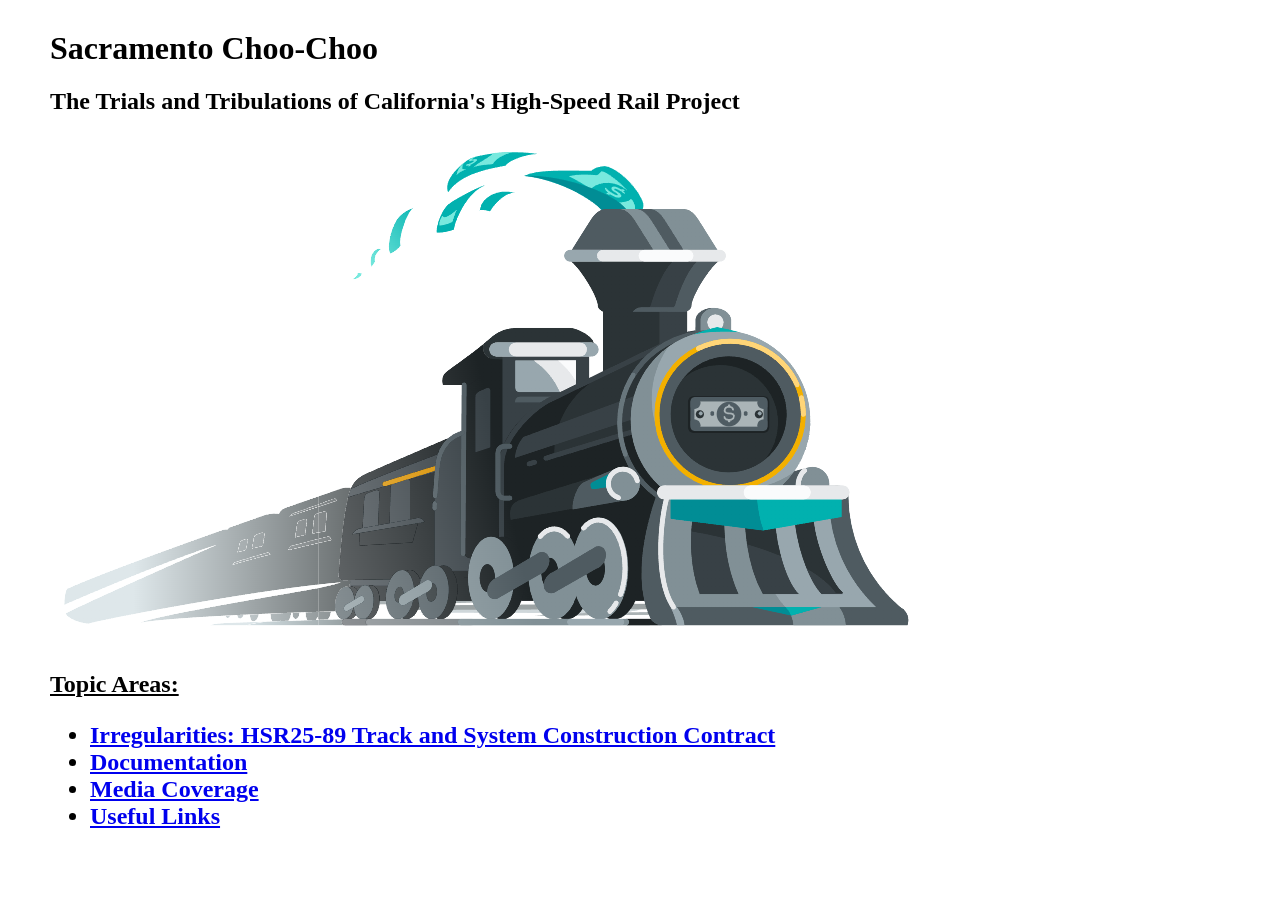
==== index.html @ fdb2c66f "First "usable" website iteratio Some large files need to go into Git LFS" ====
<!DOCTYPE html>
<html>
<head>
  <meta charset="utf-8">
  <meta name="viewport" content="width=device-width, initial-scale=1">
  <title>Sacramento Choo Choo</title>
  <link rel="stylesheet" type="text/css" href="assets/choo-choo.css">
</head>

<body>
    <h1>Sacramento Choo-Choo</h1>
    <h2>The Trials and Tribulations of California's High-Speed Rail Project</h2>
    <img alt="Chattanooga Choo-Choo!" src="assets/chattanooga-choo-choo.png">
    
    <h2><u>Topic Areas:</u>
    <ul>
      <li> 
        <a href="hsr25-89/index.html">Irregularities: HSR25-89 Track and System Construction Contract</a>
      </li>
      <li> 
        <a href="docs/index.html">Documentation</a>
      </li>
      <li> 
        <a href="media/index.html">Media Coverage</a>
      </li>
      <li> 
        <a href="links/index.html">Useful Links</a>
      </li>
    </ul></h2>
</body>
</html>
---- assets/choo-choo.css ----
body {
  margin: 30px 50px;
}
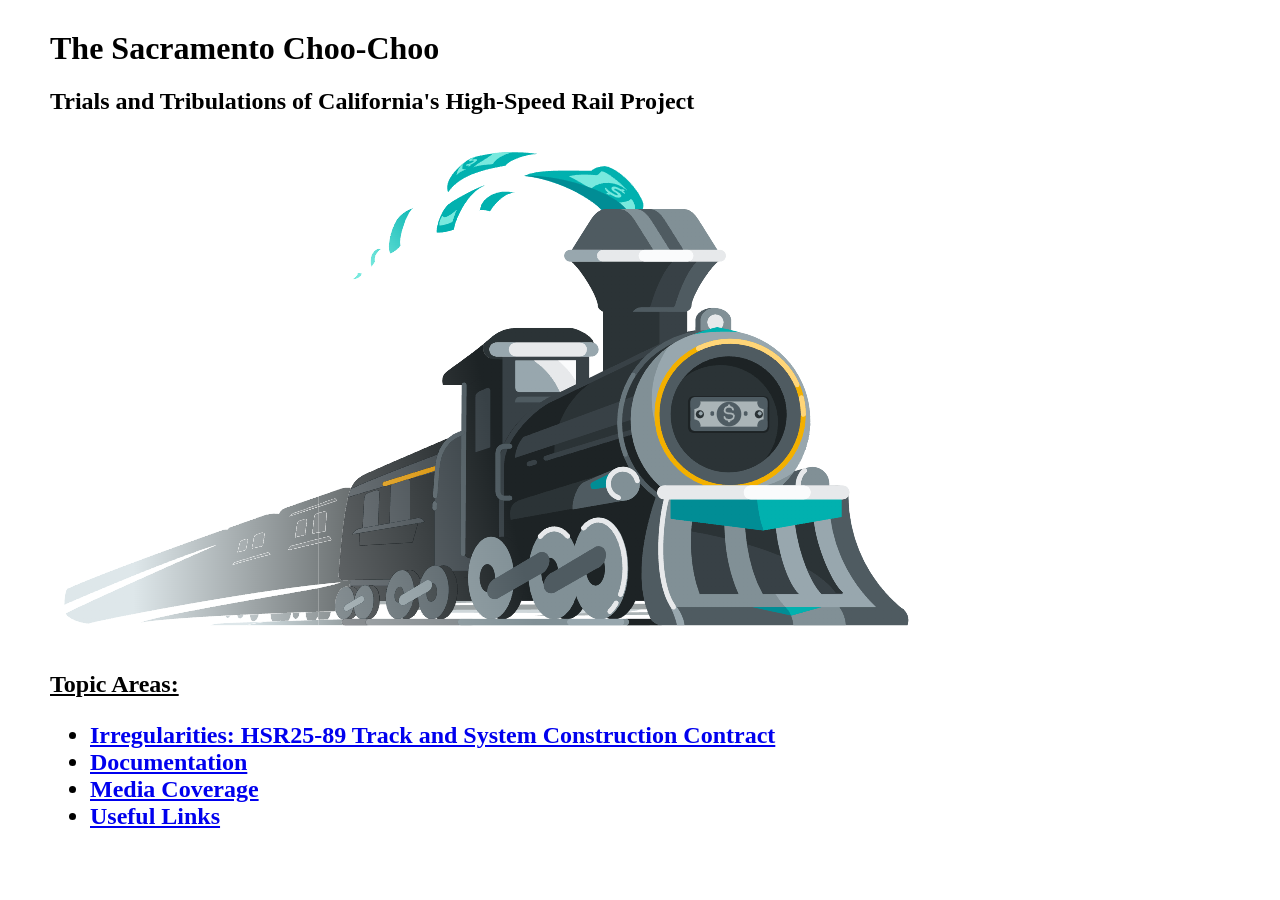
==== commit 266cf336: "put large files on one drive; play videos directly off YouTube for now" ====
--- a/index.html
+++ b/index.html
@@ -3,13 +3,13 @@
 <head>
   <meta charset="utf-8">
   <meta name="viewport" content="width=device-width, initial-scale=1">
-  <title>Sacramento Choo Choo</title>
+  <title>The Sacramento Choo Choo</title>
   <link rel="stylesheet" type="text/css" href="assets/choo-choo.css">
 </head>
 
 <body>
-    <h1>Sacramento Choo-Choo</h1>
-    <h2>The Trials and Tribulations of California's High-Speed Rail Project</h2>
+    <h1>The Sacramento Choo-Choo</h1>
+    <h2>Trials and Tribulations of California's High-Speed Rail Project</h2>
     <img alt="Chattanooga Choo-Choo!" src="assets/chattanooga-choo-choo.png">
     
     <h2><u>Topic Areas:</u>
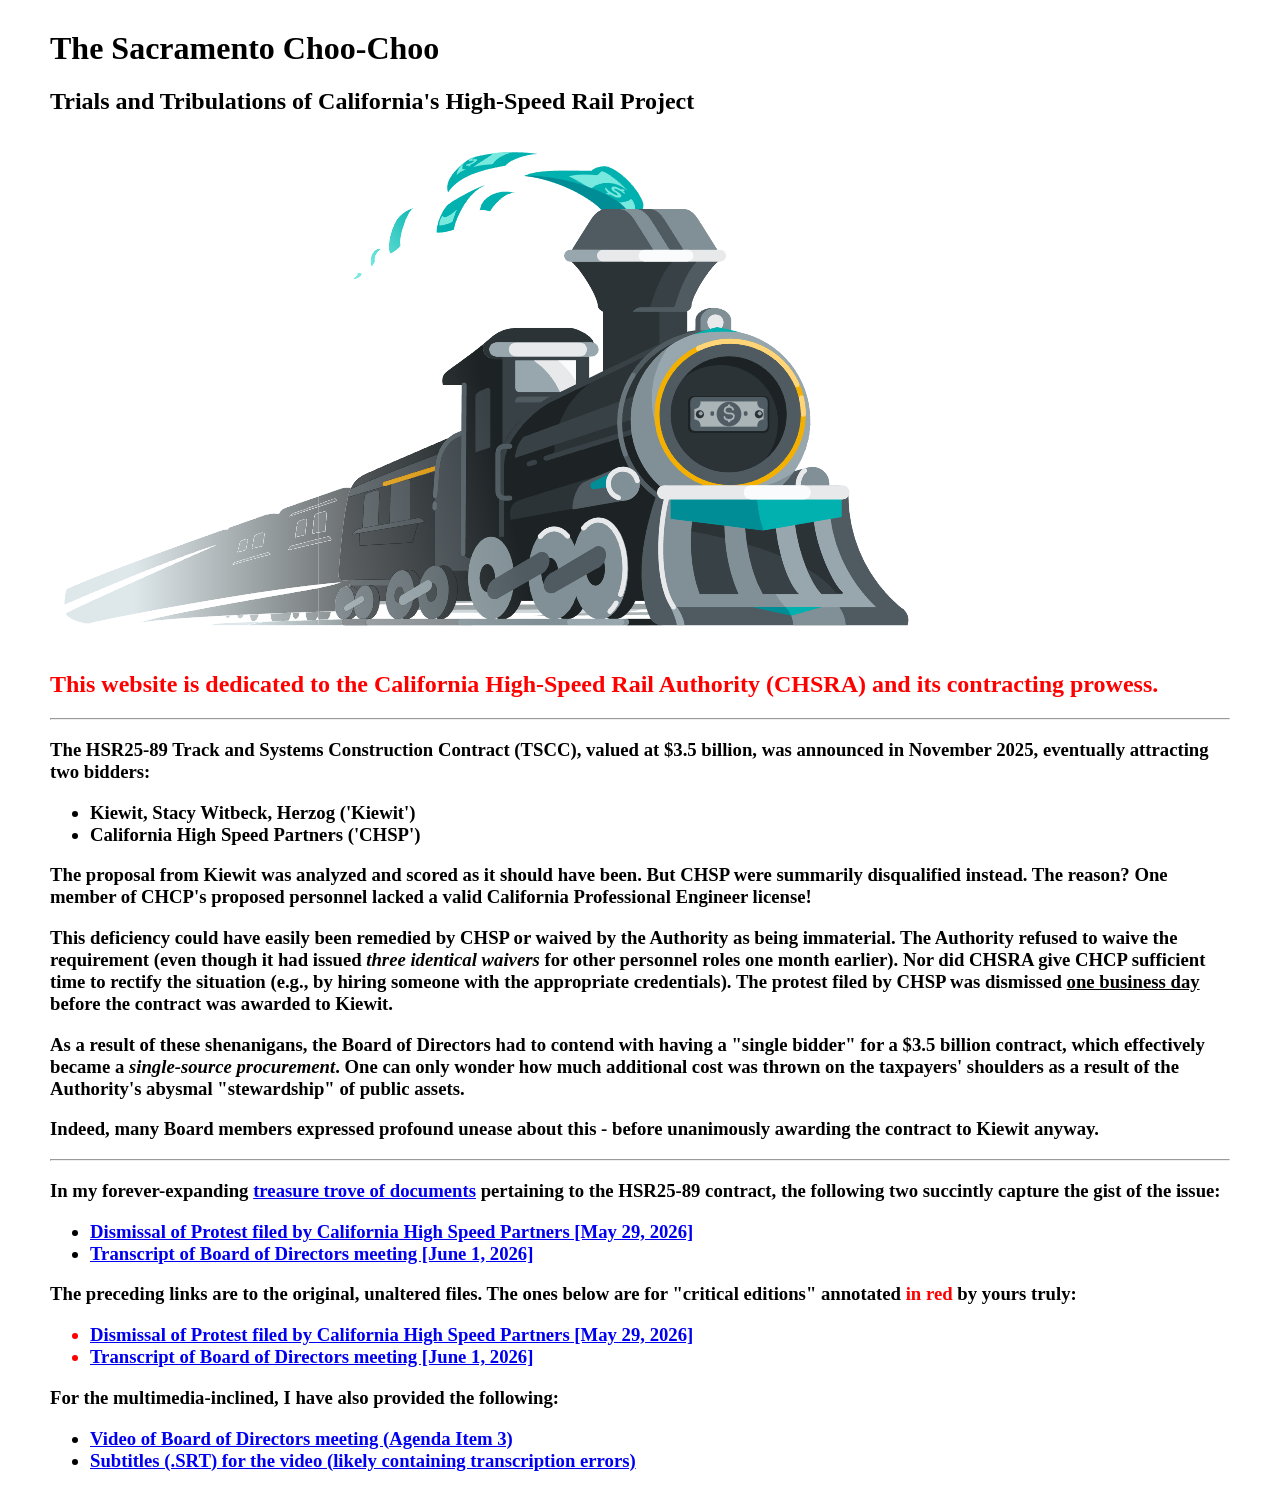
==== commit 2fc3ff5d: "Add initial "cridical editions"" ====
--- a/index.html
+++ b/index.html
@@ -1,31 +1,92 @@
-<!DOCTYPE html>
+<!doctype html>
 <html>
-<head>
-  <meta charset="utf-8">
-  <meta name="viewport" content="width=device-width, initial-scale=1">
-  <title>The Sacramento Choo Choo</title>
-  <link rel="stylesheet" type="text/css" href="assets/choo-choo.css">
-</head>
+    <head>
+        <meta charset="utf-8" />
+        <meta name="viewport" content="width=device-width, initial-scale=1" />
+        <title>The Sacramento Choo Choo</title>
+        <link rel="stylesheet" type="text/css" href="assets/choo-choo.css" />
+        <link rel="icon" type="image/x-icon" href="favicon.ico" />
+    </head>
 
-<body>
-    <h1>The Sacramento Choo-Choo</h1>
-    <h2>Trials and Tribulations of California's High-Speed Rail Project</h2>
-    <img alt="Chattanooga Choo-Choo!" src="assets/chattanooga-choo-choo.png">
-    
-    <h2><u>Topic Areas:</u>
-    <ul>
-      <li> 
-        <a href="hsr25-89/index.html">Irregularities: HSR25-89 Track and System Construction Contract</a>
-      </li>
-      <li> 
-        <a href="docs/index.html">Documentation</a>
-      </li>
-      <li> 
-        <a href="media/index.html">Media Coverage</a>
-      </li>
-      <li> 
-        <a href="links/index.html">Useful Links</a>
-      </li>
-    </ul></h2>
-</body>
+    <body>
+        <h1>The Sacramento Choo-Choo</h1>
+
+        <h2>Trials and Tribulations of California's High-Speed Rail Project</h2>
+        <img alt="Chattanooga Choo-Choo!" src="assets/chattanooga-choo-choo.png" />
+
+        <h2 class="critical-edition">This website is dedicated to the California High-Speed Rail Authority (CHSRA) and its contracting prowess.</h2>
+
+        <hr />
+
+        <h3>
+            <p>
+                The HSR25-89 Track and Systems Construction Contract (TSCC), valued at <b>$3.5 billion</b>, was announced in November 2025, eventually
+                attracting two bidders:
+            </p>
+            <ul>
+                <li>Kiewit, Stacy Witbeck, Herzog ('Kiewit')</li>
+                <li>California High Speed Partners ('CHSP')</li>
+            </ul>
+
+            <p>
+                The proposal from Kiewit was analyzed and scored as it should have been. But CHSP were summarily disqualified instead. The reason? One member of
+                CHCP's proposed personnel lacked a valid California Professional Engineer license!
+            </p>
+
+            <p>
+                This deficiency could have easily been remedied by CHSP or waived by the Authority as being immaterial. The Authority refused to waive the
+                requirement (even though it had issued <i>three identical waivers</i> for other personnel roles one month earlier). Nor did CHSRA give CHCP
+                sufficient time to rectify the situation (e.g., by hiring someone with the appropriate credentials). The protest filed by CHSP was dismissed
+                <u>one business day</u> before the contract was awarded to Kiewit.
+            </p>
+            <p>
+                As a result of these shenanigans, the Board of Directors had to contend with having a "single bidder" for a $3.5 billion contract, which
+                effectively became a <i>single-source procurement</i>. One can only wonder how much additional cost was thrown on the taxpayers' shoulders as a
+                result of the Authority's abysmal "stewardship" of public assets.
+            </p>
+            <p>Indeed, many Board members expressed profound unease about this - before unanimously awarding the contract to Kiewit anyway.</p>
+        </h3>
+
+        <hr />
+
+        <h3>
+            <p>
+                In my forever-expanding <a href="docs/index.html">treasure trove of documents</a> pertaining to the HSR25-89 contract, the following two
+                succintly capture the gist of the issue:
+            </p>
+            <ul>
+                <li>
+                    <a href="docs/2026-05-29-CHSRA-Dismissal-of-CHSP-Protest.pdf"
+                        >Dismissal of Protest filed by California High Speed Partners [May 29, 2026]</a
+                    >
+                </li>
+                <li><a href="docs/CHSRA-Board-Meeting-2026-06-01-Item-3.pdf">Transcript of Board of Directors meeting [June 1, 2026]</a></li>
+            </ul>
+            <p>
+                The preceding links are to the original, unaltered files. The ones below are for "critical editions" annotated
+                <span class="critical-edition">in red</span> by yours truly:
+            </p>
+            <ul class="critical-edition">
+                <li>
+                    <a href="docs/2026-05-29-CHSRA-Dismissal-of-CHSP-Protest-CRITICAL-EDITION.pdf"
+                        >Dismissal of Protest filed by California High Speed Partners [May 29, 2026]</a
+                    >
+                </li>
+                <li><a href="docs/CHSRA-Board-Meeting-2026-06-01-Item-3-CRITICAL-EDITION.pdf">Transcript of Board of Directors meeting [June 1, 2026]</a></li>
+            </ul>
+            <p>For the multimedia-inclined, I have also provided the following:</p>
+            <ul>
+                <li>
+                    <a href="https://1drv.ms/f/c/3718ee134c87182d/IgCoNY89wHRXTrBBcdZhZivjAWibuMZ8hlnROfnCHgHtT4E?e=sFPpwT"
+                        >Video of Board of Directors meeting (Agenda Item 3)</a
+                    >
+                </li>
+                <li>
+                    <a href="https://1drv.ms/u/c/3718ee134c87182d/IQARJeHF9d6URJEhmJF08gsyAZ6DybIdtvNoJ4rGgBtHlpo?e=AXtLsk"
+                        >Subtitles (.SRT) for the video (likely containing transcription errors)</a
+                    >
+                </li>
+            </ul>
+        </h3>
+    </body>
 </html>
--- a/assets/choo-choo.css
+++ b/assets/choo-choo.css
@@ -1,5 +1,18 @@
-
 body {
-  margin: 30px 50px;
+    margin: 30px 50px;
 }
 
+.inline-container {
+    display: flex; /* Arrange items in a row */
+    align-items: center; /* Vertically center image and text */
+    gap: 10px; /* Space between image and text */
+}
+
+.inline-container img {
+    width: 40px; /* Adjust image size */
+    height: auto;
+}
+
+.critical-edition {
+    color: red;
+}
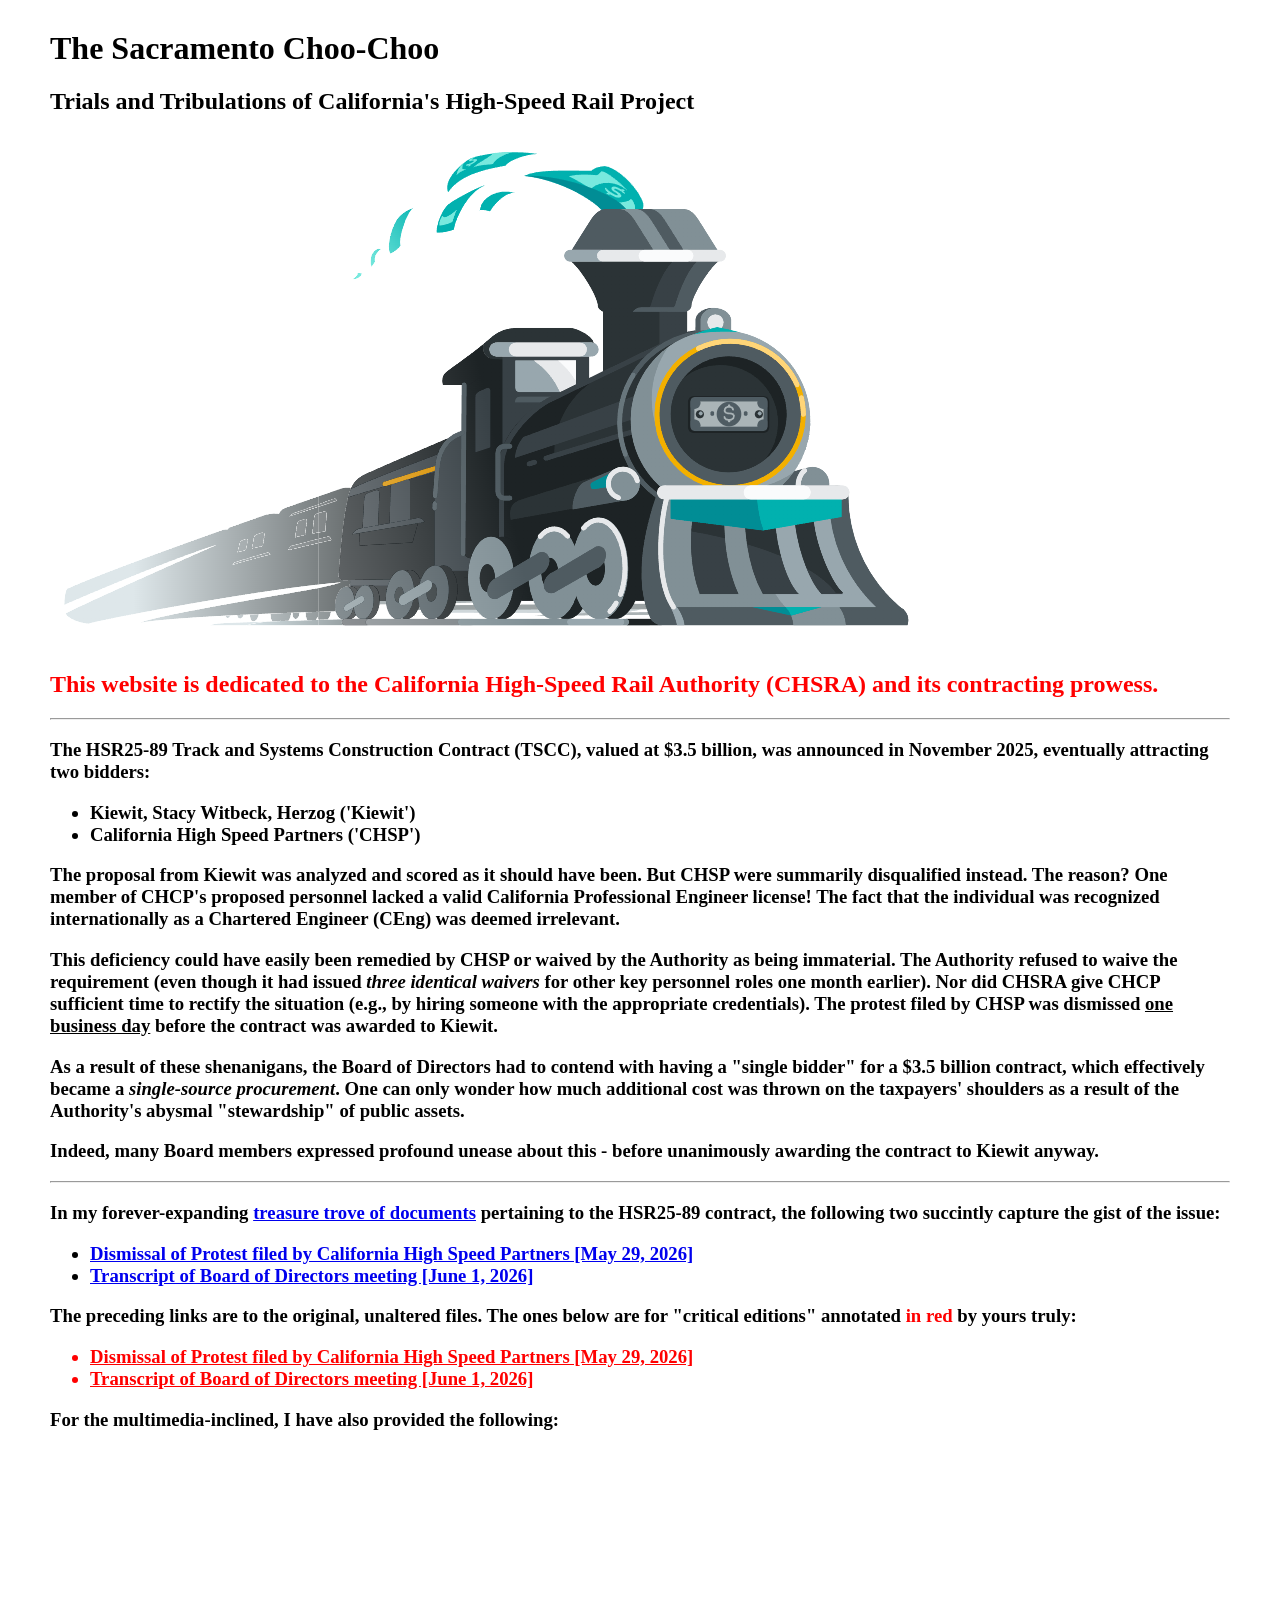
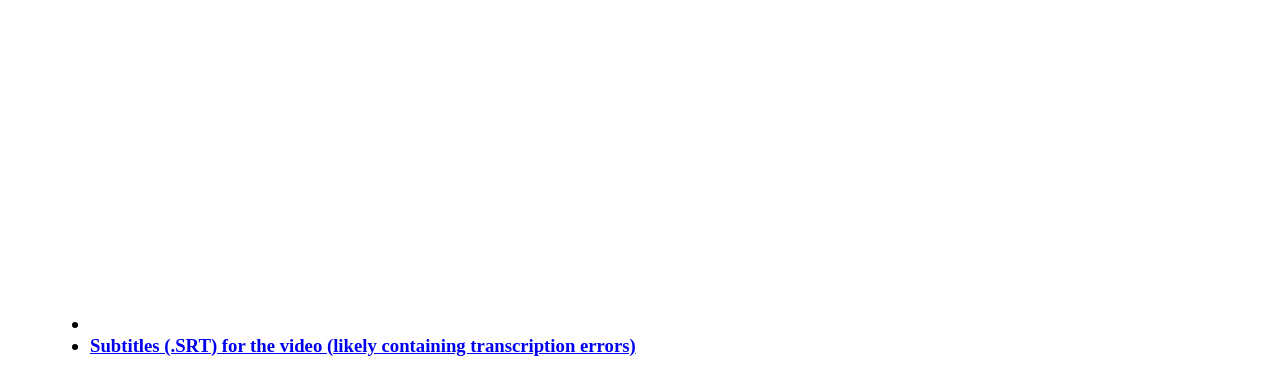
==== commit fcc32367: "embed the chsra video properly" ====
--- a/index.html
+++ b/index.html
@@ -30,12 +30,13 @@
 
             <p>
                 The proposal from Kiewit was analyzed and scored as it should have been. But CHSP were summarily disqualified instead. The reason? One member of
-                CHCP's proposed personnel lacked a valid California Professional Engineer license!
+                CHCP's proposed personnel lacked a valid California Professional Engineer license! The fact that the individual was recognized internationally
+                as a Chartered Engineer (CEng) was deemed irrelevant.
             </p>
 
             <p>
                 This deficiency could have easily been remedied by CHSP or waived by the Authority as being immaterial. The Authority refused to waive the
-                requirement (even though it had issued <i>three identical waivers</i> for other personnel roles one month earlier). Nor did CHSRA give CHCP
+                requirement (even though it had issued <i>three identical waivers</i> for other key personnel roles one month earlier). Nor did CHSRA give CHCP
                 sufficient time to rectify the situation (e.g., by hiring someone with the appropriate credentials). The protest filed by CHSP was dismissed
                 <u>one business day</u> before the contract was awarded to Kiewit.
             </p>
@@ -68,18 +69,28 @@
             </p>
             <ul class="critical-edition">
                 <li>
-                    <a href="docs/2026-05-29-CHSRA-Dismissal-of-CHSP-Protest-CRITICAL-EDITION.pdf"
+                    <a href="docs/2026-05-29-CHSRA-Dismissal-of-CHSP-Protest-CRITICAL-EDITION.pdf" class="critical-edition"
                         >Dismissal of Protest filed by California High Speed Partners [May 29, 2026]</a
                     >
                 </li>
-                <li><a href="docs/CHSRA-Board-Meeting-2026-06-01-Item-3-CRITICAL-EDITION.pdf">Transcript of Board of Directors meeting [June 1, 2026]</a></li>
+                <li>
+                    <a href="docs/CHSRA-Board-Meeting-2026-06-01-Item-3-CRITICAL-EDITION.pdf" class="critical-edition"
+                        >Transcript of Board of Directors meeting [June 1, 2026]</a
+                    >
+                </li>
             </ul>
+
             <p>For the multimedia-inclined, I have also provided the following:</p>
             <ul>
                 <li>
-                    <a href="https://1drv.ms/f/c/3718ee134c87182d/IgCoNY89wHRXTrBBcdZhZivjAWibuMZ8hlnROfnCHgHtT4E?e=sFPpwT"
-                        >Video of Board of Directors meeting (Agenda Item 3)</a
-                    >
+                    <iframe
+                        src="https://1drv.ms/v/c/3718ee134c87182d/IQR9vXbCPDIwRqz81JI4ZmjGAZU1_dhUCN5ibyZLRb-x7kI"
+                        width="855"
+                        height="480"
+                        title="CHSRA Board Meeting (Item 3) - June 1, 2026"
+                        frameborder="0"
+                        scrolling="no"
+                        allowfullscreen></iframe>
                 </li>
                 <li>
                     <a href="https://1drv.ms/u/c/3718ee134c87182d/IQARJeHF9d6URJEhmJF08gsyAZ6DybIdtvNoJ4rGgBtHlpo?e=AXtLsk"
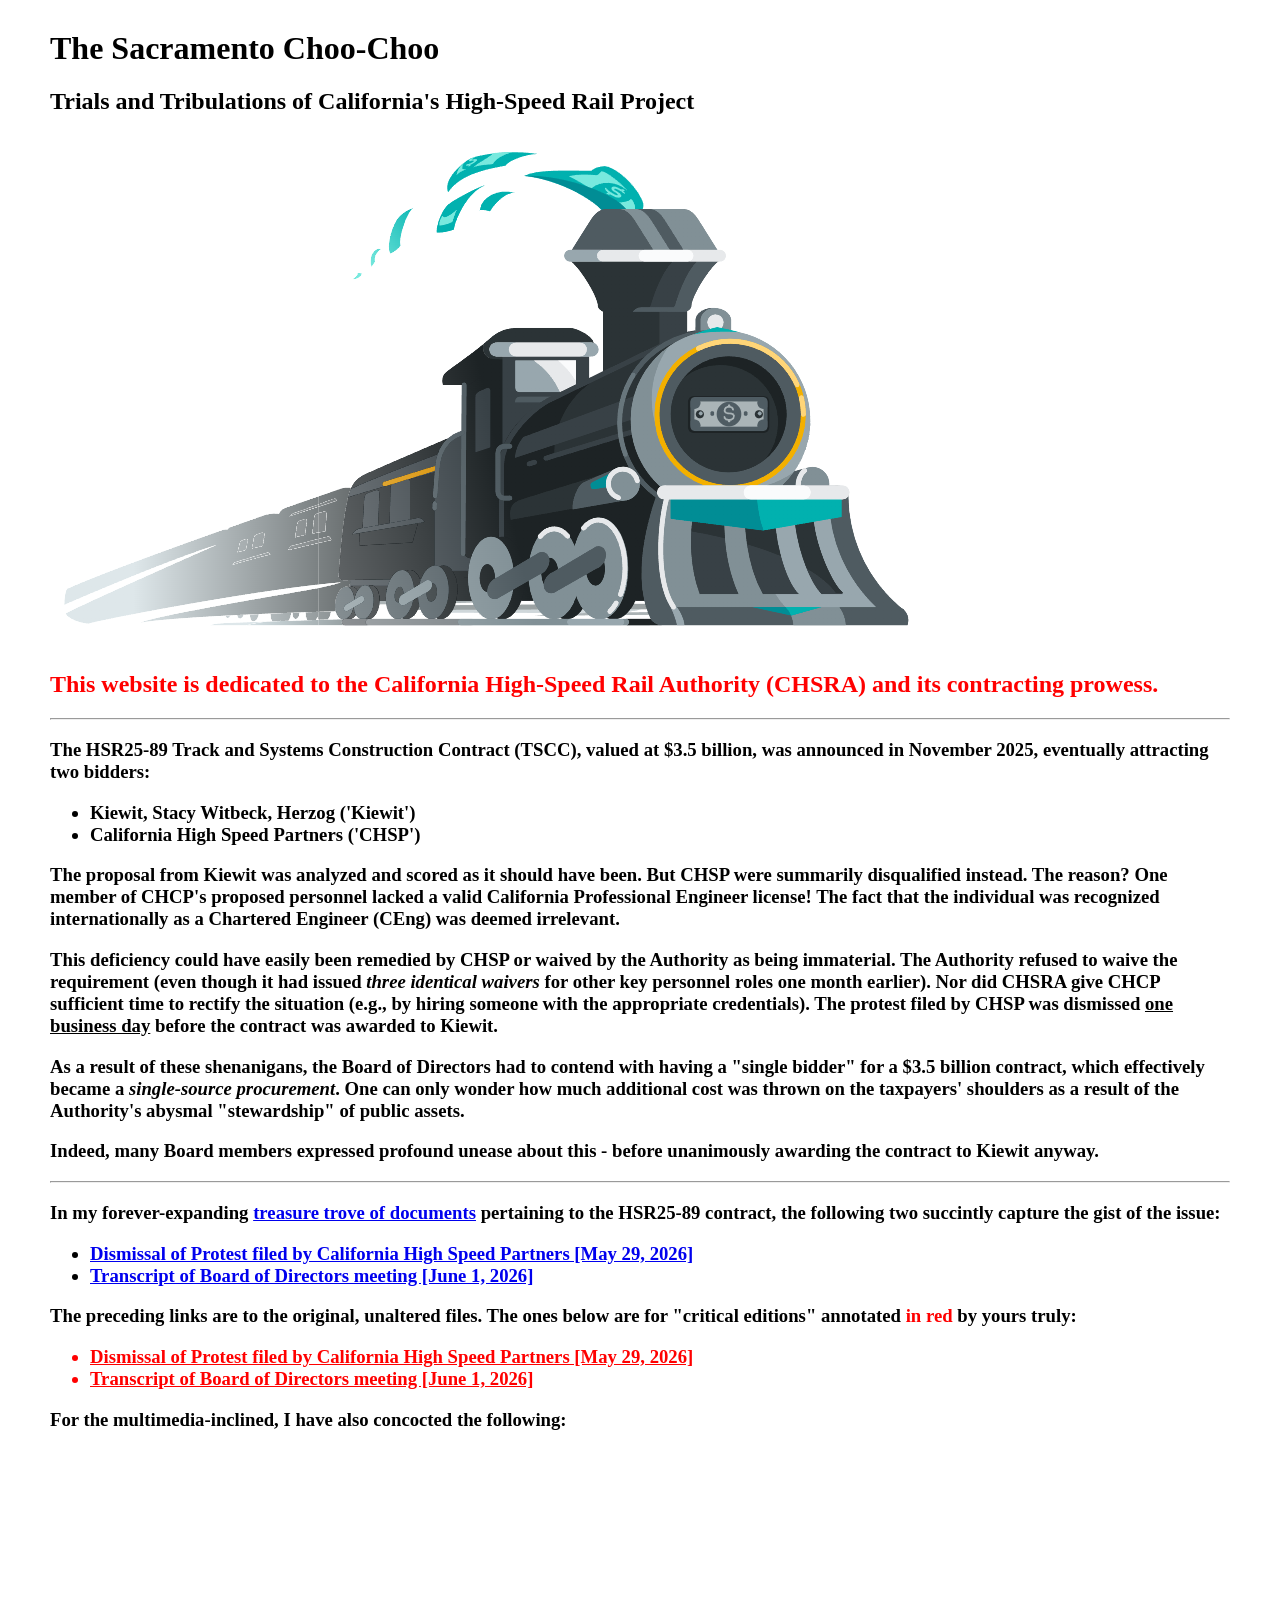
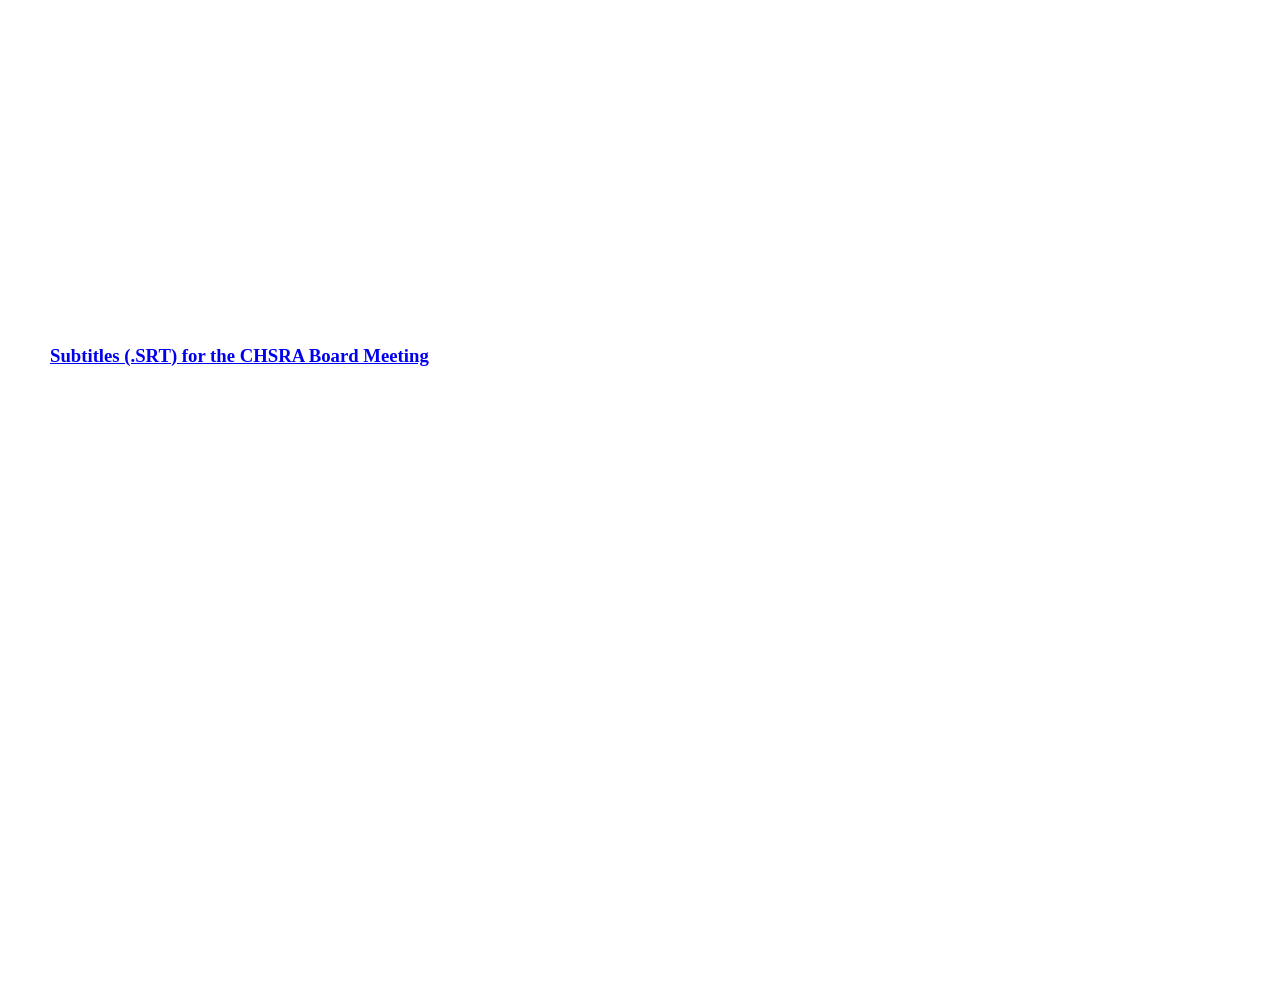
==== commit f4c5224e: "Chattanooga Choo-Choo" ====
--- a/index.html
+++ b/index.html
@@ -57,9 +57,7 @@
             </p>
             <ul>
                 <li>
-                    <a href="docs/2026-05-29-CHSRA-Dismissal-of-CHSP-Protest.pdf"
-                        >Dismissal of Protest filed by California High Speed Partners [May 29, 2026]</a
-                    >
+                    <a href="docs/2026-05-29-CHSRA-Dismissal-of-CHSP-Protest.pdf">Dismissal of Protest filed by California High Speed Partners [May 29, 2026]</a>
                 </li>
                 <li><a href="docs/CHSRA-Board-Meeting-2026-06-01-Item-3.pdf">Transcript of Board of Directors meeting [June 1, 2026]</a></li>
             </ul>
@@ -69,35 +67,38 @@
             </p>
             <ul class="critical-edition">
                 <li>
-                    <a href="docs/2026-05-29-CHSRA-Dismissal-of-CHSP-Protest-CRITICAL-EDITION.pdf" class="critical-edition"
-                        >Dismissal of Protest filed by California High Speed Partners [May 29, 2026]</a
-                    >
+                    <a href="docs/2026-05-29-CHSRA-Dismissal-of-CHSP-Protest-CRITICAL-EDITION.pdf" class="critical-edition">Dismissal of Protest filed by California High Speed Partners [May 29, 2026]</a>
                 </li>
                 <li>
-                    <a href="docs/CHSRA-Board-Meeting-2026-06-01-Item-3-CRITICAL-EDITION.pdf" class="critical-edition"
-                        >Transcript of Board of Directors meeting [June 1, 2026]</a
-                    >
+                    <a href="docs/CHSRA-Board-Meeting-2026-06-01-Item-3-CRITICAL-EDITION.pdf" class="critical-edition">Transcript of Board of Directors meeting [June 1, 2026]</a>
                 </li>
             </ul>
 
-            <p>For the multimedia-inclined, I have also provided the following:</p>
-            <ul>
-                <li>
-                    <iframe
-                        src="https://1drv.ms/v/c/3718ee134c87182d/IQR9vXbCPDIwRqz81JI4ZmjGAZU1_dhUCN5ibyZLRb-x7kI"
+            <p>For the multimedia-inclined, I have also concocted the following:</p>
+
+            <div>
+                <iframe src="https://1drv.ms/v/c/3718ee134c87182d/IQR9vXbCPDIwRqz81JI4ZmjGAZU1_dhUCN5ibyZLRb-x7kI"
                         width="855"
                         height="480"
                         title="CHSRA Board Meeting (Item 3) - June 1, 2026"
                         frameborder="0"
                         scrolling="no"
                         allowfullscreen></iframe>
-                </li>
-                <li>
-                    <a href="https://1drv.ms/u/c/3718ee134c87182d/IQARJeHF9d6URJEhmJF08gsyAZ6DybIdtvNoJ4rGgBtHlpo?e=AXtLsk"
-                        >Subtitles (.SRT) for the video (likely containing transcription errors)</a
-                    >
-                </li>
-            </ul>
+            </div>
+            <div>
+                <a href="https://1drv.ms/u/c/3718ee134c87182d/IQARJeHF9d6URJEhmJF08gsyAZ6DybIdtvNoJ4rGgBtHlpo?e=AXtLsk">Subtitles (.SRT) for the CHSRA Board Meeting</a>
+            </div>
+            <div>&nbsp;</div>
+            <div>&nbsp;</div>
+            <div>&nbsp;</div>
+            <div>
+                <iframe src="https://1drv.ms/v/c/3718ee134c87182d/IQRxiMBPrY5bTrNONdqotsiEAVcCiSuzzvqgAyeOJvXhKFM"
+                        width="855"
+                        height="480"
+                        frameborder="0"
+                        scrolling="no"
+                        allowfullscreen></iframe>
+            </div>
         </h3>
     </body>
 </html>
--- a/assets/choo-choo.css
+++ b/assets/choo-choo.css
@@ -16,3 +16,7 @@
 .critical-edition {
     color: red;
 }
+
+div {
+    margin: 10px 0;
+}
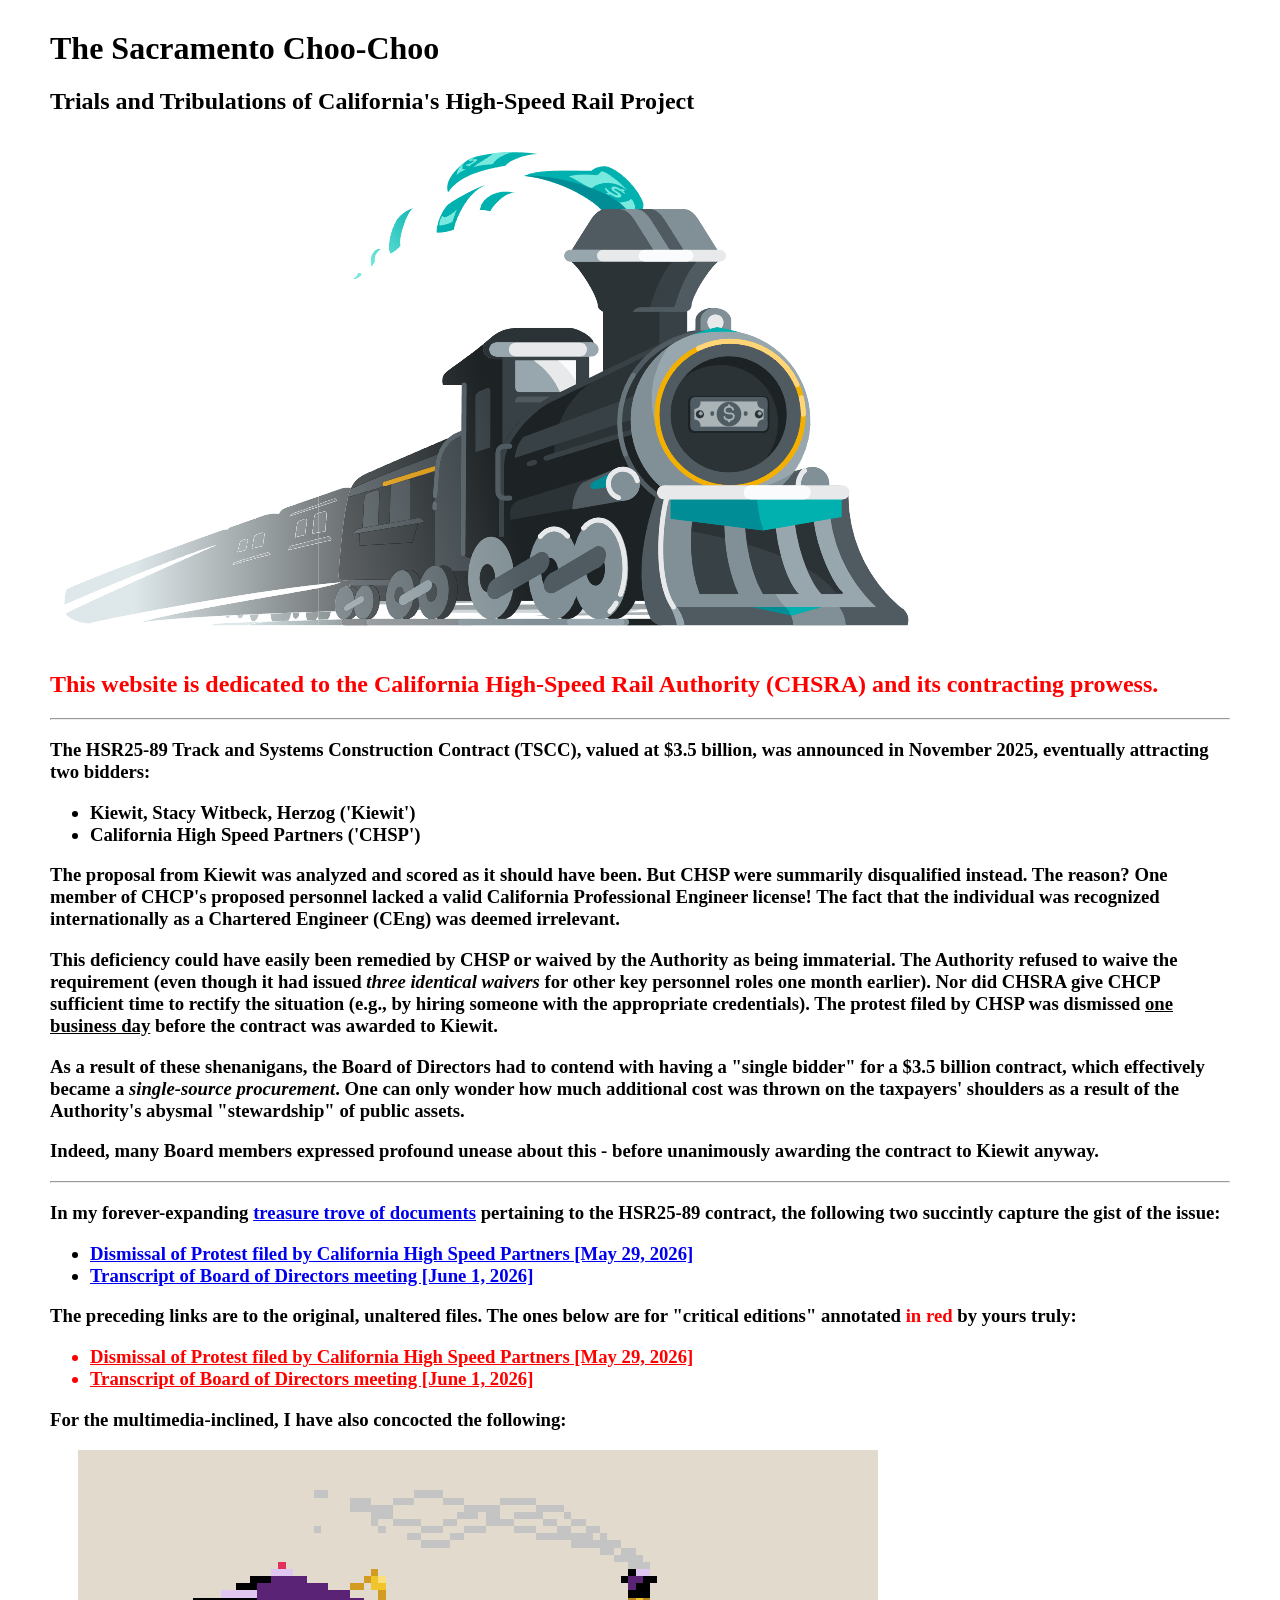
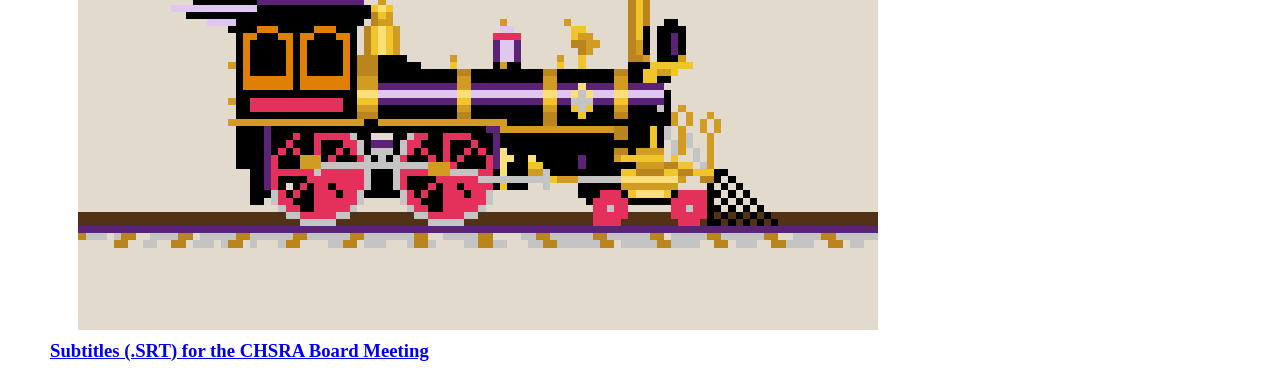
==== commit c804c799: "Found some distressed tracks!" ====
--- a/index.html
+++ b/index.html
@@ -5,14 +5,14 @@
         <meta name="viewport" content="width=device-width, initial-scale=1" />
         <title>The Sacramento Choo Choo</title>
         <link rel="stylesheet" type="text/css" href="assets/choo-choo.css" />
-        <link rel="icon" type="image/x-icon" href="favicon.ico" />
+        <link rel="icon" type="image/x-icon" href="assets/favicon.ico" />
     </head>
 
     <body>
         <h1>The Sacramento Choo-Choo</h1>
 
         <h2>Trials and Tribulations of California's High-Speed Rail Project</h2>
-        <img alt="Chattanooga Choo-Choo!" src="assets/chattanooga-choo-choo.png" />
+        <img alt="Chattanooga Choo-Choo!" src="/assets/chattanooga-choo-choo.png" />
 
         <h2 class="critical-edition">This website is dedicated to the California High-Speed Rail Authority (CHSRA) and its contracting prowess.</h2>
 
@@ -57,7 +57,9 @@
             </p>
             <ul>
                 <li>
-                    <a href="docs/2026-05-29-CHSRA-Dismissal-of-CHSP-Protest.pdf">Dismissal of Protest filed by California High Speed Partners [May 29, 2026]</a>
+                    <a href="docs/2026-05-29-CHSRA-Dismissal-of-CHSP-Protest.pdf"
+                        >Dismissal of Protest filed by California High Speed Partners [May 29, 2026]</a
+                    >
                 </li>
                 <li><a href="docs/CHSRA-Board-Meeting-2026-06-01-Item-3.pdf">Transcript of Board of Directors meeting [June 1, 2026]</a></li>
             </ul>
@@ -67,37 +69,28 @@
             </p>
             <ul class="critical-edition">
                 <li>
-                    <a href="docs/2026-05-29-CHSRA-Dismissal-of-CHSP-Protest-CRITICAL-EDITION.pdf" class="critical-edition">Dismissal of Protest filed by California High Speed Partners [May 29, 2026]</a>
+                    <a href="docs/2026-05-29-CHSRA-Dismissal-of-CHSP-Protest-CRITICAL-EDITION.pdf" class="critical-edition"
+                        >Dismissal of Protest filed by California High Speed Partners [May 29, 2026]</a
+                    >
                 </li>
                 <li>
-                    <a href="docs/CHSRA-Board-Meeting-2026-06-01-Item-3-CRITICAL-EDITION.pdf" class="critical-edition">Transcript of Board of Directors meeting [June 1, 2026]</a>
+                    <a href="docs/CHSRA-Board-Meeting-2026-06-01-Item-3-CRITICAL-EDITION.pdf" class="critical-edition"
+                        >Transcript of Board of Directors meeting [June 1, 2026]</a
+                    >
                 </li>
             </ul>
 
             <p>For the multimedia-inclined, I have also concocted the following:</p>
 
-            <div>
-                <iframe src="https://1drv.ms/v/c/3718ee134c87182d/IQR9vXbCPDIwRqz81JI4ZmjGAZU1_dhUCN5ibyZLRb-x7kI"
-                        width="855"
-                        height="480"
-                        title="CHSRA Board Meeting (Item 3) - June 1, 2026"
-                        frameborder="0"
-                        scrolling="no"
-                        allowfullscreen></iframe>
+            <div class="iframe-placeholder">
+                <iframe
+                    src="https://1drv.ms/v/c/3718ee134c87182d/IQR9vXbCPDIwRqz81JI4ZmjGAZU1_dhUCN5ibyZLRb-x7kI"
+                    title="CHSRA Board Meeting (Item 3) - June 1, 2026"></iframe>
             </div>
             <div>
-                <a href="https://1drv.ms/u/c/3718ee134c87182d/IQARJeHF9d6URJEhmJF08gsyAZ6DybIdtvNoJ4rGgBtHlpo?e=AXtLsk">Subtitles (.SRT) for the CHSRA Board Meeting</a>
-            </div>
-            <div>&nbsp;</div>
-            <div>&nbsp;</div>
-            <div>&nbsp;</div>
-            <div>
-                <iframe src="https://1drv.ms/v/c/3718ee134c87182d/IQRxiMBPrY5bTrNONdqotsiEAVcCiSuzzvqgAyeOJvXhKFM"
-                        width="855"
-                        height="480"
-                        frameborder="0"
-                        scrolling="no"
-                        allowfullscreen></iframe>
+                <a href="https://1drv.ms/u/c/3718ee134c87182d/IQARJeHF9d6URJEhmJF08gsyAZ6DybIdtvNoJ4rGgBtHlpo?e=AXtLsk"
+                    >Subtitles (.SRT) for the CHSRA Board Meeting</a
+                >
             </div>
         </h3>
     </body>
--- a/assets/choo-choo.css
+++ b/assets/choo-choo.css
@@ -17,6 +17,21 @@
     color: red;
 }
 
+.iframe-placeholder {
+    background: url(../assets/iframe-placeholder-choo-choo.gif) center center no-repeat;
+    width: 855px;
+    height: 480px;
+    border: none;
+}
+
 div {
     margin: 10px 0;
-}+}
+
+iframe {
+    width: 855px;
+    height: 480px;
+    border: none;
+    scrolling: no;
+    allowfullscreen: yes;
+}
